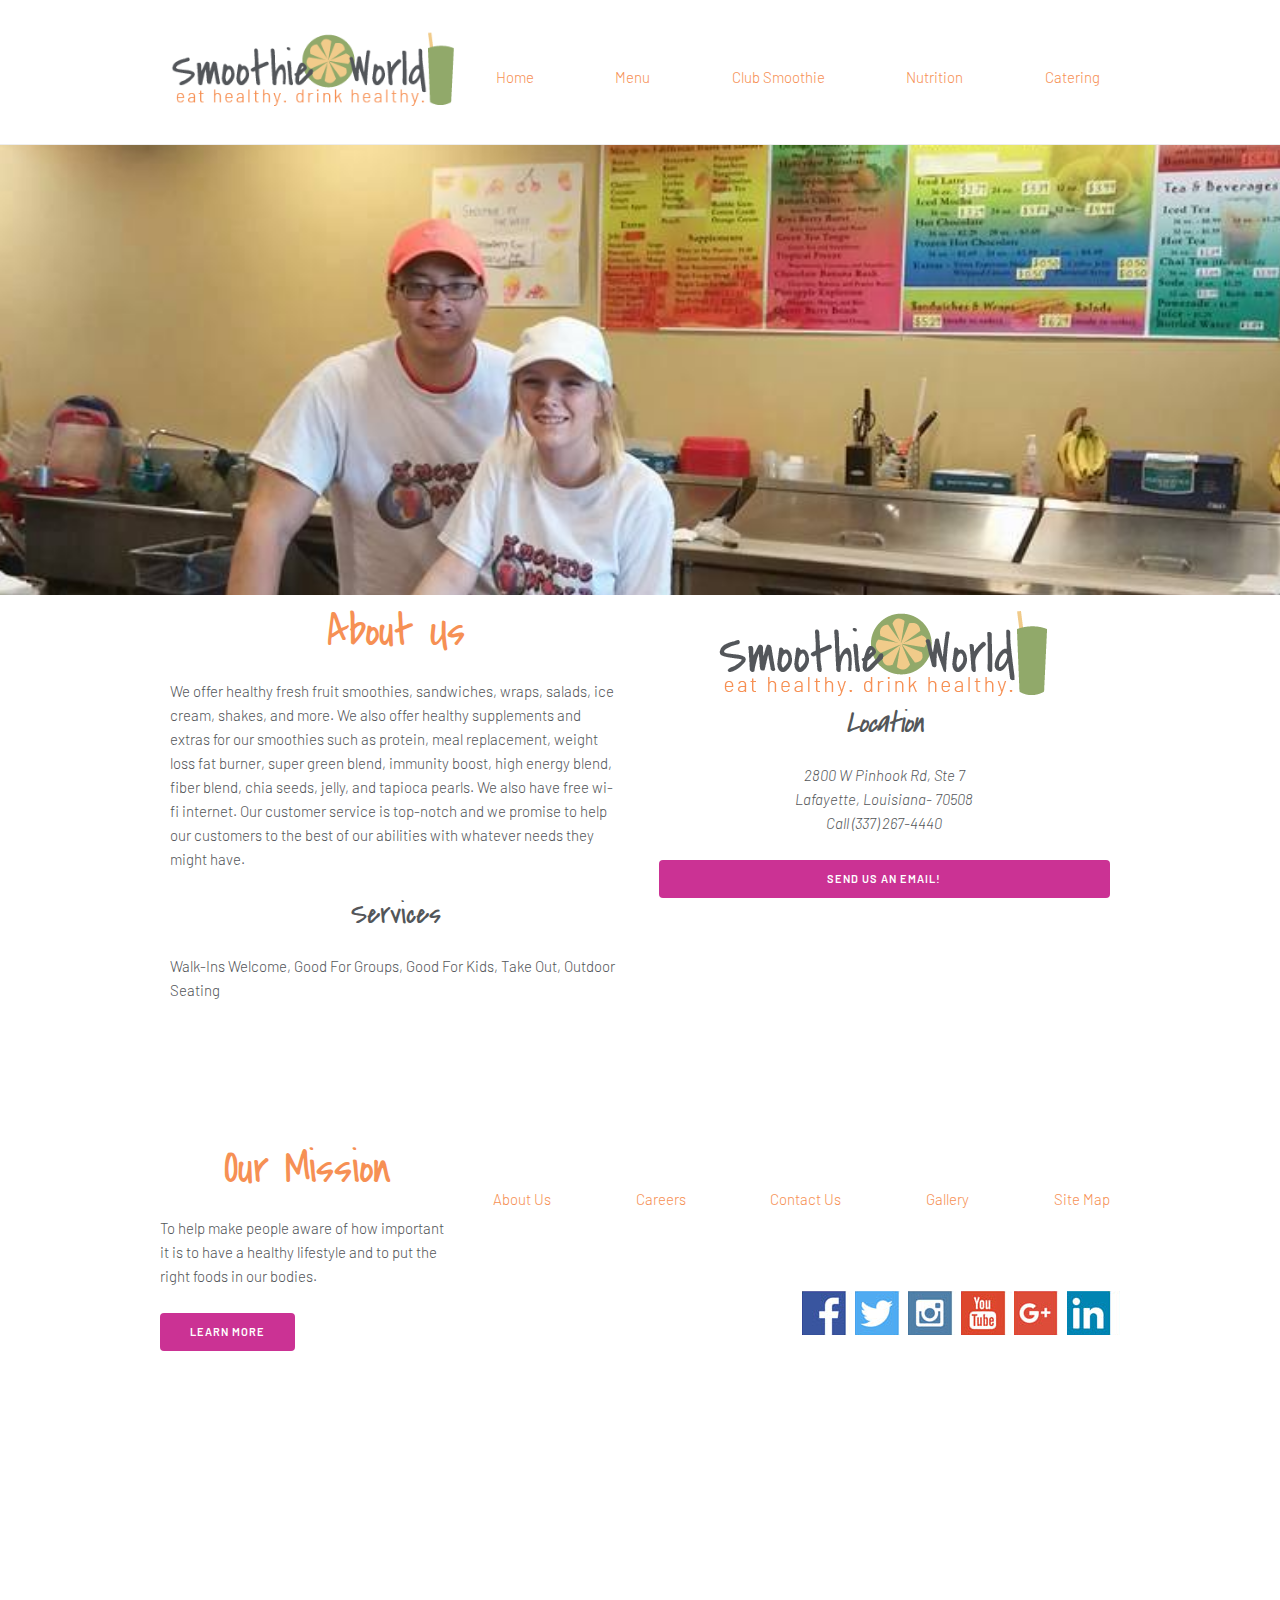
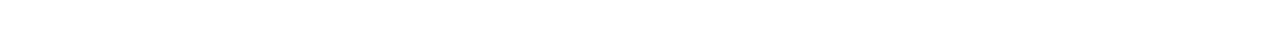
==== aboutus.html @ c1d708d6 "Add files via upload" ====
<!DOCTYPE html>
<html lang="en">
<head>
  <!-- Basic Page Needs -->
  <meta charset="utf-8">
  <title>Smoothie World</title>
  <meta name="description" content="">
  <meta name="author" content="">

  <!-- Mobile Specific Metas -->
  <meta name="viewport" content="width=device-width, initial-scale=1">

  <!-- FONT -->
  <link rel="stylesheet" href="https://cdnjs.cloudflare.com/ajax/libs/font-awesome/4.7.0/css/font-awesome.min.css">
  <link href="https://fonts.googleapis.com/css?family=Barlow:300,300i,500,500i,600,600i|Covered+By+Your+Grace" rel="stylesheet">

  <!-- CSS -->
  <link rel="stylesheet" href="css/normalize.css">
  <link rel="stylesheet" href="css/skeleton.css">
  <link rel="stylesheet" href="css/mainstyle.css">
  <link rel="stylesheet" href="css/s_style.css">

  <!-- Favicon -->
  <link rel="icon" type="image/png" href="images/favicon.png">
</head>

<body>
   <header>
        <section class="container">
            <section class="row">
                <a href="index.html"><figure class="one-third column"></figure></a>
                <nav class="two-thirds column">
                    <ul>
                        <li>
                            <a href="index.html">Home</a>
                        </li>
                        <li>
                            <a href="menu.html">Menu</a>
                        </li>
                        <li>
                            <a href="clubsmoothie.html">Club Smoothie</a>
                        </li>
                        <li>
                            <a href="nutrition.html">Nutrition</a>
                        </li>
                        <li>
                            <a href="catering.html">Catering</a>
                        </li>
                    </ul>   
                </nav>
            </section>
        </section>
   </header>
   
        <figure class="fade aboutimg"></figure>
   
   <main class="container">
           <section class="row">
            <div class="six columns">
                <h1>About Us</h1>
                <p>We offer healthy fresh fruit smoothies, sandwiches, wraps, salads, ice cream, shakes, and more. We also offer healthy supplements and extras for our smoothies such as protein, meal replacement, weight loss fat burner, super green blend, immunity boost, high energy blend, fiber blend, chia seeds, jelly, and tapioca pearls. We also have free wi-fi internet. Our customer service is top-notch and we promise to help our customers to the best of our abilities with whatever needs they might have.</p>
                
                <h2>Services</h2>
                <p>Walk-Ins Welcome, 
                Good For Groups, 
                Good For Kids, 
                Take Out, 
                Outdoor Seating</p>
            </div>
            <article class="six columns">
               <figure class="logo"></figure>
                <address>
                    <h2>Location</h2>
                    <p>2800 W Pinhook Rd, Ste 7<br>
                    Lafayette, Louisiana- 70508<br>
                    Call (337) 267-4440</p>
                </address>
                
                <a href="mailto:someone@example.com?Subject=Smoothie World Email Us"><button class="emailus">Send Us An Email!</button></a>
            </article>
        </section>
        
        <section class="row">
            <aside class="twelve columns">
                
            </aside>
        </section>
   </main>
   
   <footer>
      <section class="container">
          <div class="row">
              <div class="one-third column">
                  <h1>Our Mission</h1>
                  <p>To help make people aware of how important it is to have a healthy lifestyle and to put the right foods in our bodies.</p> <a href="aboutus.html"><button>LEARN MORE</button></a>
              </div>
              <nav class="two-thirds column">
                  <ul>
                      <li>
                          <a href="aboutus.html">About Us</a>
                      </li>
                      <li>
                          <a href="careers.html">Careers</a>
                      </li>
                      <li>
                          <a href="contactus.html">Contact Us</a>
                      </li>
                      <li>
                          <a href="gallery.html">Gallery</a>
                      </li>
                      <li>
                          <a href="sitemap.html">Site Map</a>
                      </li>
                  </ul>
                  
                  
                  <nav class="social-media">
                    <div class="one"><a href="http://www.facebook.com"></a></div>
                    <div class="two"><a href="http://www.twitter.com"></a></div>
                    <div class="three"><a href="http://www.rss.com"></a></div>
                    <div class="four"><a href="http://www.youtube.com"></a></div>
                    <div class="five"><a href="http://www.gmail.com"></a></div>
                    <div class="six"><a href="http://www.linkedin.com"></a></div> 
                </nav>
              </nav>
          </div>
      </section>
   </footer>  
</body>
</html>
---- css/skeleton.css ----
/*
* Skeleton V2.0.4
* Copyright 2014, Dave Gamache
* www.getskeleton.com
* Free to use under the MIT license.
* http://www.opensource.org/licenses/mit-license.php
* 12/29/2014
*/


/* Table of contents
––––––––––––––––––––––––––––––––––––––––––––––––––
- Grid
- Base Styles
- Typography
- Links
- Buttons
- Forms
- Lists
- Code
- Tables
- Spacing
- Utilities
- Clearing
- Media Queries
*/


/* Grid
–––––––––––––––––––––––––––––––––––––––––––––––––– */
.container {
  position: relative;
  width: 100%;
  max-width: 960px;
  margin: 0 auto;
  padding: 0 20px;
  box-sizing: border-box; }
.column,
.columns {
  width: 100%;
  float: left;
  box-sizing: border-box; }

/* For devices larger than 400px */
@media (min-width: 400px) {
  .container {
    width: 85%;
    padding: 0; }
}

/* For devices larger than 550px */
@media (min-width: 550px) {
  .container {
    width: 80%; }
  .column,
  .columns {
    margin-left: 4%; }
  .column:first-child,
  .columns:first-child {
    margin-left: 0; }

  .one.column,
  .one.columns                    { width: 4.66666666667%; }
  .two.columns                    { width: 13.3333333333%; }
  .three.columns                  { width: 22%;            }
  .four.columns                   { width: 30.6666666667%; }
  .five.columns                   { width: 39.3333333333%; }
  .six.columns                    { width: 48%;            }
  .seven.columns                  { width: 56.6666666667%; }
  .eight.columns                  { width: 65.3333333333%; }
  .nine.columns                   { width: 74.0%;          }
  .ten.columns                    { width: 82.6666666667%; }
  .eleven.columns                 { width: 91.3333333333%; }
  .twelve.columns                 { width: 100%; margin-left: 0; }

  .one-third.column               { width: 30.6666666667%; }
  .two-thirds.column              { width: 65.3333333333%; }

  .one-half.column                { width: 48%; }

  /* Offsets */
  .offset-by-one.column,
  .offset-by-one.columns          { margin-left: 8.66666666667%; }
  .offset-by-two.column,
  .offset-by-two.columns          { margin-left: 17.3333333333%; }
  .offset-by-three.column,
  .offset-by-three.columns        { margin-left: 26%;            }
  .offset-by-four.column,
  .offset-by-four.columns         { margin-left: 34.6666666667%; }
  .offset-by-five.column,
  .offset-by-five.columns         { margin-left: 43.3333333333%; }
  .offset-by-six.column,
  .offset-by-six.columns          { margin-left: 52%;            }
  .offset-by-seven.column,
  .offset-by-seven.columns        { margin-left: 60.6666666667%; }
  .offset-by-eight.column,
  .offset-by-eight.columns        { margin-left: 69.3333333333%; }
  .offset-by-nine.column,
  .offset-by-nine.columns         { margin-left: 78.0%;          }
  .offset-by-ten.column,
  .offset-by-ten.columns          { margin-left: 86.6666666667%; }
  .offset-by-eleven.column,
  .offset-by-eleven.columns       { margin-left: 95.3333333333%; }

  .offset-by-one-third.column,
  .offset-by-one-third.columns    { margin-left: 34.6666666667%; }
  .offset-by-two-thirds.column,
  .offset-by-two-thirds.columns   { margin-left: 69.3333333333%; }

  .offset-by-one-half.column,
  .offset-by-one-half.columns     { margin-left: 52%; }

}


/* Base Styles
–––––––––––––––––––––––––––––––––––––––––––––––––– */
/* NOTE
html is set to 62.5% so that all the REM measurements throughout Skeleton
are based on 10px sizing. So basically 1.5rem = 15px :) */
html {
  font-size: 62.5%; }
body {
  font-size: 1.5em; /* currently ems cause chrome bug misinterpreting rems on body element */
  line-height: 1.6;
  font-weight: 400;
  font-family: "Raleway", "HelveticaNeue", "Helvetica Neue", Helvetica, Arial, sans-serif;
  color: #222; }


/* Typography
–––––––––––––––––––––––––––––––––––––––––––––––––– */
h1, h2, h3, h4, h5, h6 {
  margin-top: 0;
  margin-bottom: 2rem;
  font-weight: 300; }
h1 { font-size: 4.0rem; line-height: 1.2;  letter-spacing: -.1rem;}
h2 { font-size: 3.6rem; line-height: 1.25; letter-spacing: -.1rem; }
h3 { font-size: 3.0rem; line-height: 1.3;  letter-spacing: -.1rem; }
h4 { font-size: 2.4rem; line-height: 1.35; letter-spacing: -.08rem; }
h5 { font-size: 1.8rem; line-height: 1.5;  letter-spacing: -.05rem; }
h6 { font-size: 1.5rem; line-height: 1.6;  letter-spacing: 0; }

/* Larger than phablet */
@media (min-width: 550px) {
  h1 { font-size: 5.0rem; }
  h2 { font-size: 4.2rem; }
  h3 { font-size: 3.6rem; }
  h4 { font-size: 3.0rem; }
  h5 { font-size: 2.4rem; }
  h6 { font-size: 1.5rem; }
}

p {
  margin-top: 0; }


/* Links
–––––––––––––––––––––––––––––––––––––––––––––––––– */
a {
  color: #1EAEDB; }
a:hover {
  color: #0FA0CE; }


/* Buttons
–––––––––––––––––––––––––––––––––––––––––––––––––– */
.button,
button,
input[type="submit"],
input[type="reset"],
input[type="button"] {
  display: inline-block;
  height: 38px;
  padding: 0 30px;
  color: #555;
  text-align: center;
  font-size: 11px;
  font-weight: 600;
  line-height: 38px;
  letter-spacing: .1rem;
  text-transform: uppercase;
  text-decoration: none;
  white-space: nowrap;
  background-color: transparent;
  border-radius: 4px;
  border: 1px solid #bbb;
  cursor: pointer;
  box-sizing: border-box; }
.button:hover,
button:hover,
input[type="submit"]:hover,
input[type="reset"]:hover,
input[type="button"]:hover,
.button:focus,
button:focus,
input[type="submit"]:focus,
input[type="reset"]:focus,
input[type="button"]:focus {
  color: #333;
  border-color: #888;
  outline: 0; }
.button.button-primary,
button.button-primary,
input[type="submit"].button-primary,
input[type="reset"].button-primary,
input[type="button"].button-primary {
  color: #FFF;
  background-color: #33C3F0;
  border-color: #33C3F0; }
.button.button-primary:hover,
button.button-primary:hover,
input[type="submit"].button-primary:hover,
input[type="reset"].button-primary:hover,
input[type="button"].button-primary:hover,
.button.button-primary:focus,
button.button-primary:focus,
input[type="submit"].button-primary:focus,
input[type="reset"].button-primary:focus,
input[type="button"].button-primary:focus {
  color: #FFF;
  background-color: #1EAEDB;
  border-color: #1EAEDB; }


/* Forms
–––––––––––––––––––––––––––––––––––––––––––––––––– */
input[type="email"],
input[type="number"],
input[type="search"],
input[type="text"],
input[type="tel"],
input[type="url"],
input[type="password"],
textarea,
select {
  height: 38px;
  padding: 6px 10px; /* The 6px vertically centers text on FF, ignored by Webkit */
  background-color: #fff;
  border: 1px solid #D1D1D1;
  border-radius: 4px;
  box-shadow: none;
  box-sizing: border-box; }
/* Removes awkward default styles on some inputs for iOS */
input[type="email"],
input[type="number"],
input[type="search"],
input[type="text"],
input[type="tel"],
input[type="url"],
input[type="password"],
textarea {
  -webkit-appearance: none;
     -moz-appearance: none;
          appearance: none; }
textarea {
  min-height: 65px;
  padding-top: 6px;
  padding-bottom: 6px; }
input[type="email"]:focus,
input[type="number"]:focus,
input[type="search"]:focus,
input[type="text"]:focus,
input[type="tel"]:focus,
input[type="url"]:focus,
input[type="password"]:focus,
textarea:focus,
select:focus {
  border: 1px solid #33C3F0;
  outline: 0; }
label,
legend {
  display: block;
  margin-bottom: .5rem;
  font-weight: 600; }
fieldset {
  padding: 0;
  border-width: 0; }
input[type="checkbox"],
input[type="radio"] {
  display: inline; }
label > .label-body {
  display: inline-block;
  margin-left: .5rem;
  font-weight: normal; }


/* Lists
–––––––––––––––––––––––––––––––––––––––––––––––––– */
ul {
  list-style: circle inside; }
ol {
  list-style: decimal inside; }
ol, ul {
  padding-left: 0;
  margin-top: 0; }
ul ul,
ul ol,
ol ol,
ol ul {
  margin: 1.5rem 0 1.5rem 3rem;
  font-size: 90%; }
li {
  margin-bottom: 1rem; }


/* Code
–––––––––––––––––––––––––––––––––––––––––––––––––– */
code {
  padding: .2rem .5rem;
  margin: 0 .2rem;
  font-size: 90%;
  white-space: nowrap;
  background: #F1F1F1;
  border: 1px solid #E1E1E1;
  border-radius: 4px; }
pre > code {
  display: block;
  padding: 1rem 1.5rem;
  white-space: pre; }


/* Tables
–––––––––––––––––––––––––––––––––––––––––––––––––– */
th,
td {
  padding: 12px 15px;
  text-align: left;
  border-bottom: 1px solid #E1E1E1; }
th:first-child,
td:first-child {
  padding-left: 0; }
th:last-child,
td:last-child {
  padding-right: 0; }


/* Spacing
–––––––––––––––––––––––––––––––––––––––––––––––––– */
button,
.button {
  margin-bottom: 1rem; }
input,
textarea,
select,
fieldset {
  margin-bottom: 1.5rem; }
pre,
blockquote,
dl,
figure,
table,
p,
ul,
ol,
form {
  margin-bottom: 2.5rem; }


/* Utilities
–––––––––––––––––––––––––––––––––––––––––––––––––– */
.u-full-width {
  width: 100%;
  box-sizing: border-box; }
.u-max-full-width {
  max-width: 100%;
  box-sizing: border-box; }
.u-pull-right {
  float: right; }
.u-pull-left {
  float: left; }


/* Misc
–––––––––––––––––––––––––––––––––––––––––––––––––– */
hr {
  margin-top: 3rem;
  margin-bottom: 3.5rem;
  border-width: 0;
  border-top: 1px solid #E1E1E1; }


/* Clearing
–––––––––––––––––––––––––––––––––––––––––––––––––– */

/* Self Clearing Goodness */
.container:after,
.row:after,
.u-cf {
  content: "";
  display: table;
  clear: both; }


/* Media Queries
–––––––––––––––––––––––––––––––––––––––––––––––––– */
/*
Note: The best way to structure the use of media queries is to create the queries
near the relevant code. For example, if you wanted to change the styles for buttons
on small devices, paste the mobile query code up in the buttons section and style it
there.
*/


/* Larger than mobile */
@media (min-width: 400px) {}

/* Larger than phablet (also point when grid becomes active) */
@media (min-width: 550px) {}

/* Larger than tablet */
@media (min-width: 750px) {}

/* Larger than desktop */
@media (min-width: 1000px) {}

/* Larger than Desktop HD */
@media (min-width: 1200px) {}
---- css/mainstyle.css ----
/* BODY FONTS AND COLOR */
body, p {
    font-family: 'Barlow', sans-serif;
    font-weight: 300;
    color: #535659;
}
h1 {
    font-family: 'Covered By Your Grace', cursive;
    font-size: 3em; 
    font-weight: 500;
    text-align: center;
    color: #f69054;
}
h2 {
    font-family: 'Covered By Your Grace', cursive;
    font-size: 2em; 
    font-weight: 300;
    text-align: center;
}
h3 {
    font-family: 'Covered By Your Grace', cursive;
    font-size: 1.5em; 
    font-weight: 300i;
    text-align: center;
}
button {
    background: #cb3294;
    color: #fff;
    border: none;
    transition: 0.4s;
}
button:hover {color: #535659;background: #fff;}
input, label, textarea, select {
    width: 100%;
    color: #cb3294;
    transition: 0.4s;
}
input[type="submit"] {
    background: #cb3294;
    color: #fff;
    border: none;
}
input[type="submit"]:hover {
    color: #535659;
    background: #fff;   
}

input[type="text"]:required,
input[type="email"]:required, #textorder {border-color: #e04b39;}
input[type="text"]:valid,
input[type="email"]:valid, #textorder {border-color: #8fa768;}

/* BODY SEMANTICS */
body {
    margin: 0;
    font-weight: 300;
}
header, main, section, footer {padding: 10px;}
header {
    background: #fff;
    height: auto;
    border-bottom: 1px solid #eee;
}
main {
    background: #fff;
}
footer {
    height: 55vh;
    background: url("../images/threesmoothies.jpg") no-repeat;
    background-size: 40%;
    background-position: bottom;
    background-attachment: fixed;
    padding-bottom: 5em;
}
footer section.container {padding-top: 5em;}


/* LOGO AND NAV */
figure {
    margin: 0;
    background: url("../images/Smoothie_World_Logo_2.png") no-repeat;
    background-position: center;
    background-size: contain;
    height: 100px;
    width: 100%;
}
nav {
    padding-top: 3em;
}
nav a {
    padding-right: 10px;
    text-decoration: none;
    color: #f69054;
}
nav a:hover {
    color: #efca8a;
}
ul {
    display: flex;
    list-style: none;
    justify-content: space-between;
}


/* FEATURED SLIDER */
.slideshow-container {
    height: 40vw;
    padding: 0;
}

/* GALLERY IMAGES */
#image1 {
    background: url("../images/Slider.jpg") no-repeat;
    background-size: cover;
    background-position: left;
    width: 100%;
    height: inherit;
}
#image2 {
    background: url("../images/DollarCouponSmoothie.jpg") no-repeat;
    background-size: cover;
    background-position: left;
    width: 100%;
    height: inherit;
}
#image3 {
    background: url("../images//smoothie-people-drinking.jpg") no-repeat;
    background-size: cover;
    background-position: left;
    width: 100%;
    height: inherit;
}

/* next/prev buttons */
.prev, .next {
    width: auto;
    padding: 1em;
    color: #535659;
    font-weight: bold;
    transition: 0.6s ease;
    border-radius: 3px 3px 3px 3px;
    text-align: center;
    cursor: pointer;
}
.prev:hover, .next:hover {
    background-color: rgba(203,50,148,1);
    color: #fff;
}
/* Fading animation */
.fade {
    -webkit-animation-name: fade;
    -webkit-animation-duration: 1.5s;
    animation-name: fade;
    animation-duration: 1.5s;
}
@-webkit-keyframes fade {
    from {opacity: .4} 
    to {opacity: 1}
}
@keyframes fade {
    from {opacity: .4} 
    to {opacity: 1}
}

/* FRONT PAGE BODY */
.frontlinks {text-align: center;margin-top: 3em;}
.frontlinks button {margin-bottom: 3em;}
.couponsection {
    background: #8fa768;
    height: 30vh;
}

/* SOCIAL MEDIA */
.social-media {
    display: flex;
    justify-content: flex-end;
    height: auto;
}
.social-media a {
    background: url("../images/Social%20Icons.jpg");
    width: 43px;
    height: 44px;
    display: block;
}
.social-media div.one a {background-position: -6px 48px;}
.social-media div.two a {background-position: -75px 48px;}
.social-media div.three a {background-position: -144px 48px;}
.social-media div.four a {background-position: -213px 48px;}
.social-media div.five a {background-position: -283px 48px;}
.social-media div.six a {background-position: -352px 48px;}
---- css/s_style.css ----
/* ABOUT */
.aboutimg {
    background: url("../images/aboutpic.jpg") no-repeat center fixed;
    background-size: cover;
    width: 100%;
    height: 50vh;
}
.logo {
    background: url("../images/Smoothie_World_Logo_2.png") no-repeat center;
    width: 100%;
}
address {text-align: center;}
.emailus {width: 100%;}

/* CAREERS */
.careerimg {
    background: url("../images/youngcookred.jpeg") no-repeat center fixed;
    background-size: cover;
    width: 100%;
    height: 50vh;
}
.fancychef {
    background: url("../images/cheffancy.jpeg") no-repeat center;
    background-size: contain;
    width: 100%;
    height: 300px;
}

/* SITE MAP */
.sitemapimg {
    background: url("../images/bananas.jpg") no-repeat center fixed;
    background-size: cover;
    width: 100%;
    height: 50vh;
}
.sitemap {text-align: center;}
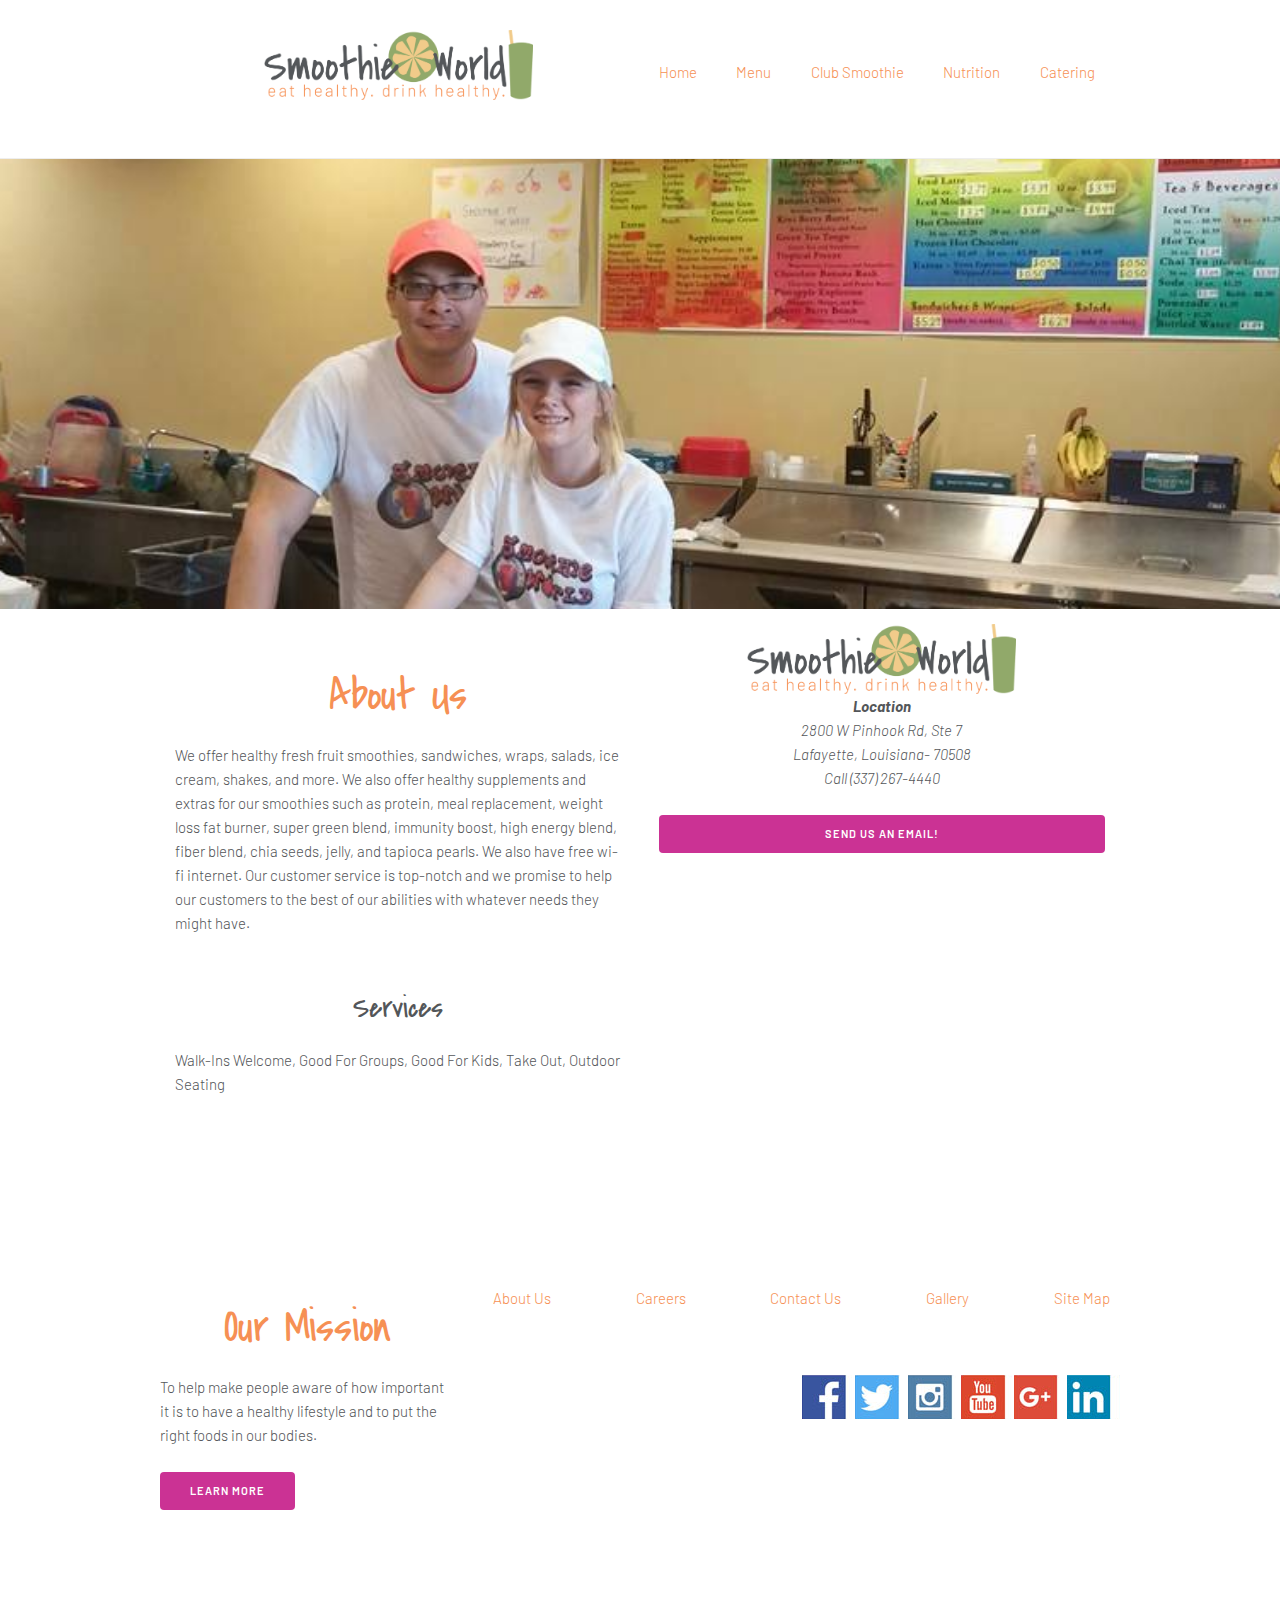
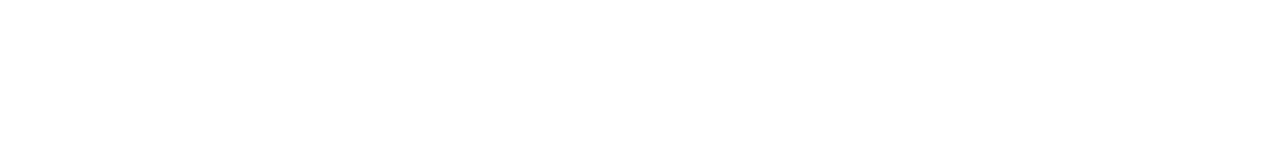
==== commit a0e6eee8: "Add files via upload" ====
--- a/aboutus.html
+++ b/aboutus.html
@@ -12,25 +12,55 @@
 
   <!-- FONT -->
   <link rel="stylesheet" href="https://cdnjs.cloudflare.com/ajax/libs/font-awesome/4.7.0/css/font-awesome.min.css">
-  <link href="https://fonts.googleapis.com/css?family=Barlow:300,300i,500,500i,600,600i|Covered+By+Your+Grace" rel="stylesheet">
+  <link href="https://fonts.googleapis.com/css?family=Barlow:300,300i,500,500i,600,600i" rel="stylesheet">
+  <link href="https://fonts.googleapis.com/css?family=Covered+By+Your+Grace" rel="stylesheet">
 
   <!-- CSS -->
   <link rel="stylesheet" href="css/normalize.css">
   <link rel="stylesheet" href="css/skeleton.css">
   <link rel="stylesheet" href="css/mainstyle.css">
   <link rel="stylesheet" href="css/s_style.css">
+  <link rel="stylesheet" href="css/print.css">
 
   <!-- Favicon -->
-  <link rel="icon" type="image/png" href="images/favicon.png">
+  <link rel="icon" type="image/png" href="images/bananas.jpg">
 </head>
 
 <body>
    <header>
+       <section class="print">
+         <p>
+             <em>ABOUT US PAGE 6/10</em>
+         </p>
+          <figure class="printlogo"></figure>
+          <strong>Our Mission</strong>
+            <p>To help make people aware of how important it is<br> to have a healthy lifestyle and to put the right <br>foods in our bodies.</p>
+            
+           <p>We offer healthy fresh fruit smoothies,<br> sandwiches, wraps, salads, ice cream,<br> shakes, and more.</p> 
+           
+           <address>
+               <p>Address: 2800 W Pinhook Rd, Ste 7,<br> Lafayette, Louisiana, 70508.<br> 
+                Call (337) 267-4440</p>
+           </address>
+           
+           <p><strong>About Us</strong><br>
+            We offer healthy fresh fruit smoothies, sandwiches, wraps, salads, ice cream, shakes, and more. We also offer healthy supplements and extras for our smoothies such as protein, meal replacement, weight loss fat burner, super green blend, immunity boost, high energy blend, fiber blend, chia seeds, jelly, and tapioca pearls. We also have free wi-fi internet. Our customer service is top-notch and we promise to help our customers to the best of our abilities with whatever needs they might have.</p>
+            
+            <p><strong>Services</strong><br>
+            Walk-Ins Welcome, 
+            Good For Groups, 
+            Good For Kids, 
+            Take Out, 
+            Outdoor Seating</p>
+            
+            <strong>We look forward to your visit.</strong>
+       </section>
+       
         <section class="container">
             <section class="row">
-                <a href="index.html"><figure class="one-third column"></figure></a>
-                <nav class="two-thirds column">
-                    <ul>
+                <a href="index.html"><figure class="one-half column fade"></figure></a>
+                <nav class="one-half column">
+                    <ul class="navigation">
                         <li>
                             <a href="index.html">Home</a>
                         </li>
@@ -46,7 +76,44 @@
                         <li>
                             <a href="catering.html">Catering</a>
                         </li>
-                    </ul>   
+                    </ul> 
+                    
+                      <i class="fa"><button class="fadefast" id="popupburger">&#xf0c9;</button></i>
+                    <nav id="navpopup">
+                       <button id="popupclose" class="close fadefast">Close</button>
+                        <ul>
+                            <li>
+                            <a href="index.html">Home</a>
+                            </li>
+                            <li>
+                            <a href="menu.html">Menu</a>
+                            </li>
+                            <li>
+                            <a href="clubsmoothie.html">Club Smoothie</a>
+                            </li>
+                            <li>
+                            <a href="nutrition.html">Nutrition</a>
+                            </li>
+                            <li>
+                            <a href="catering.html">Catering</a>
+                            </li>
+                            <li>
+                            <a href="aboutus.html">About Us</a>
+                            </li>
+                            <li>
+                            <a href="careers.html">Careers</a>
+                            </li>
+                            <li>
+                            <a href="contactus.html">Contact Us</a>
+                            </li>
+                            <li>
+                            <a href="gallery.html">Gallery</a>
+                            </li>
+                            <li>
+                            <a href="sitemap.html">Site Map</a>
+                            </li>
+                        </ul>
+                    </nav>  
                 </nav>
             </section>
         </section>
@@ -70,13 +137,13 @@
             <article class="six columns">
                <figure class="logo"></figure>
                 <address>
-                    <h2>Location</h2>
+                    <strong>Location</strong>
                     <p>2800 W Pinhook Rd, Ste 7<br>
                     Lafayette, Louisiana- 70508<br>
                     Call (337) 267-4440</p>
                 </address>
                 
-                <a href="mailto:someone@example.com?Subject=Smoothie World Email Us"><button class="emailus">Send Us An Email!</button></a>
+                <a href="mailto:someone@example.com?Subject=SmoothieWorldEmailUs"><button class="emailus">Send Us An Email!</button></a>
             </article>
         </section>
         
@@ -95,7 +162,7 @@
                   <p>To help make people aware of how important it is to have a healthy lifestyle and to put the right foods in our bodies.</p> <a href="aboutus.html"><button>LEARN MORE</button></a>
               </div>
               <nav class="two-thirds column">
-                  <ul>
+                  <ul class="navigation">
                       <li>
                           <a href="aboutus.html">About Us</a>
                       </li>
@@ -125,6 +192,9 @@
               </nav>
           </div>
       </section>
-   </footer>  
+   </footer>
+   
+     <script src="https://ajax.googleapis.com/ajax/libs/jquery/3.2.1/jquery.min.js"></script>
+    <script src="js/hideshownavjqueryplugin.js"></script>  
 </body>
 </html>
--- a/css/mainstyle.css
+++ b/css/mainstyle.css
@@ -1,4 +1,5 @@
 /* BODY FONTS AND COLOR */
+.print {display: none;}
 body, p {
     font-family: 'Barlow', sans-serif;
     font-weight: 300;
@@ -10,18 +11,21 @@
     font-weight: 500;
     text-align: center;
     color: #f69054;
+    padding-top: 1em;
 }
 h2 {
     font-family: 'Covered By Your Grace', cursive;
     font-size: 2em; 
     font-weight: 300;
     text-align: center;
+    padding-top: 1em;
 }
 h3 {
     font-family: 'Covered By Your Grace', cursive;
     font-size: 1.5em; 
     font-weight: 300i;
     text-align: center;
+    padding-top: 1em;
 }
 button {
     background: #cb3294;
@@ -50,16 +54,19 @@
 input[type="text"]:valid,
 input[type="email"]:valid, #textorder {border-color: #8fa768;}
 
+
 /* BODY SEMANTICS */
 body {
     margin: 0;
     font-weight: 300;
 }
-header, main, section, footer {padding: 10px;}
+header, main, section, footer {padding: 1em;}
 header {
     background: #fff;
     height: auto;
     border-bottom: 1px solid #eee;
+    padding-top: 1em;
+    padding-bottom: 0;
 }
 main {
     background: #fff;
@@ -81,11 +88,10 @@
     background: url("../images/Smoothie_World_Logo_2.png") no-repeat;
     background-position: center;
     background-size: contain;
-    height: 100px;
-    width: 100%;
+    height: 70px;
 }
 nav {
-    padding-top: 3em;
+    padding-top: 2em;
 }
 nav a {
     padding-right: 10px;
@@ -104,7 +110,7 @@
 
 /* FEATURED SLIDER */
 .slideshow-container {
-    height: 40vw;
+    height: 39vw;
     padding: 0;
 }
 
@@ -113,21 +119,18 @@
     background: url("../images/Slider.jpg") no-repeat;
     background-size: cover;
     background-position: left;
-    width: 100%;
     height: inherit;
 }
 #image2 {
     background: url("../images/DollarCouponSmoothie.jpg") no-repeat;
     background-size: cover;
     background-position: left;
-    width: 100%;
     height: inherit;
 }
 #image3 {
-    background: url("../images//smoothie-people-drinking.jpg") no-repeat;
+    background: url("../images/bananas.jpg") no-repeat;
     background-size: cover;
     background-position: left;
-    width: 100%;
     height: inherit;
 }
 
@@ -161,6 +164,20 @@
     from {opacity: .4} 
     to {opacity: 1}
 }
+.fadefast {
+    -webkit-animation-name: fadefast;
+    -webkit-animation-duration: .8s;
+    animation-name: fadefast;
+    animation-duration: .8s;
+}
+@-webkit-keyframes fadefast {
+    from {opacity: .6} 
+    to {opacity: 1}
+}
+@keyframes fadefast {
+    from {opacity: .6} 
+    to {opacity: 1}
+}
 
 /* FRONT PAGE BODY */
 .frontlinks {text-align: center;margin-top: 3em;}
@@ -190,3 +207,76 @@
 .social-media div.six a {background-position: -352px 48px;}
 
 
+/* MEDIA QUERIES */
+@media screen and (min-width: 961px) {
+    .fa > button, #navpopup, #navpopup ul, .close {
+        display: none;
+    }
+}
+@media screen and (max-width: 960px) {
+    header {
+        padding-bottom: 2.5em;
+    }
+    nav.navigation, ul.navigation {
+        display: none;
+    }
+    #navpopup {
+        background: #fff;
+        width: 200px;
+        height: 55vh;
+        position: absolute;
+        right: -12vw;
+        top: 0;
+        z-index: 1000;
+        padding: 2em;
+        display: none;
+    }
+    #navpopup ul {
+        display: block;
+        text-align: center;
+    }
+    .fa > button {
+        position: absolute;
+        right: 0;
+        top: 3.5em;
+    }
+    .close {
+        width: 100%;
+    }
+    #navpopupnone {
+        display: none;
+    }
+    .slideshow-container {
+        height: 50vw;
+    }
+}
+@media screen and (max-width: 549px) {
+    .fa > button {
+        position: absolute;
+        right: 0;
+        top: 10em;
+        width: 100%;
+        height: 3em;
+    }
+    #navpopup {
+        background: #fff;
+        width: 89vw;
+        height: 100vh;
+        position: absolute;
+        left: -10vw;
+        z-index: 1000;
+        padding: 2em;
+    }
+    #navpopup ul {
+        display: block;
+        text-align: center;
+    }
+    .menuheaderimg, .sitemapimg, .careerimg, .aboutimg, .nutritionimg, .cateringimg, .clubsmoothieimg, .contactusimg {
+        display: none;
+    }
+    footer {background: none;}
+    .slideshow-container {
+        height: 70vw;
+        padding: 0;
+    }
+}--- a/css/s_style.css
+++ b/css/s_style.css
@@ -7,6 +7,7 @@
 }
 .logo {
     background: url("../images/Smoothie_World_Logo_2.png") no-repeat center;
+    background-size: contain;
     width: 100%;
 }
 address {text-align: center;}
--- a/css/print.css
+++ b/css/print.css
@@ -0,0 +1,16 @@
+@media print {
+    .print {display: block;}
+    .printlogo {
+        background: url("../images/Smoothie_World_Logo_2.png") no-repeat;
+        width: 100pc;
+        height: 100px;
+    }
+    header, header::before {
+        display: block;
+        content: "Welcome To Smoothie World";
+    }
+    .slideshow-container, .slideshow-container ~ section, main, nav, figure, footer  {
+        display: none;
+    }
+    address {text-align: left;}
+}